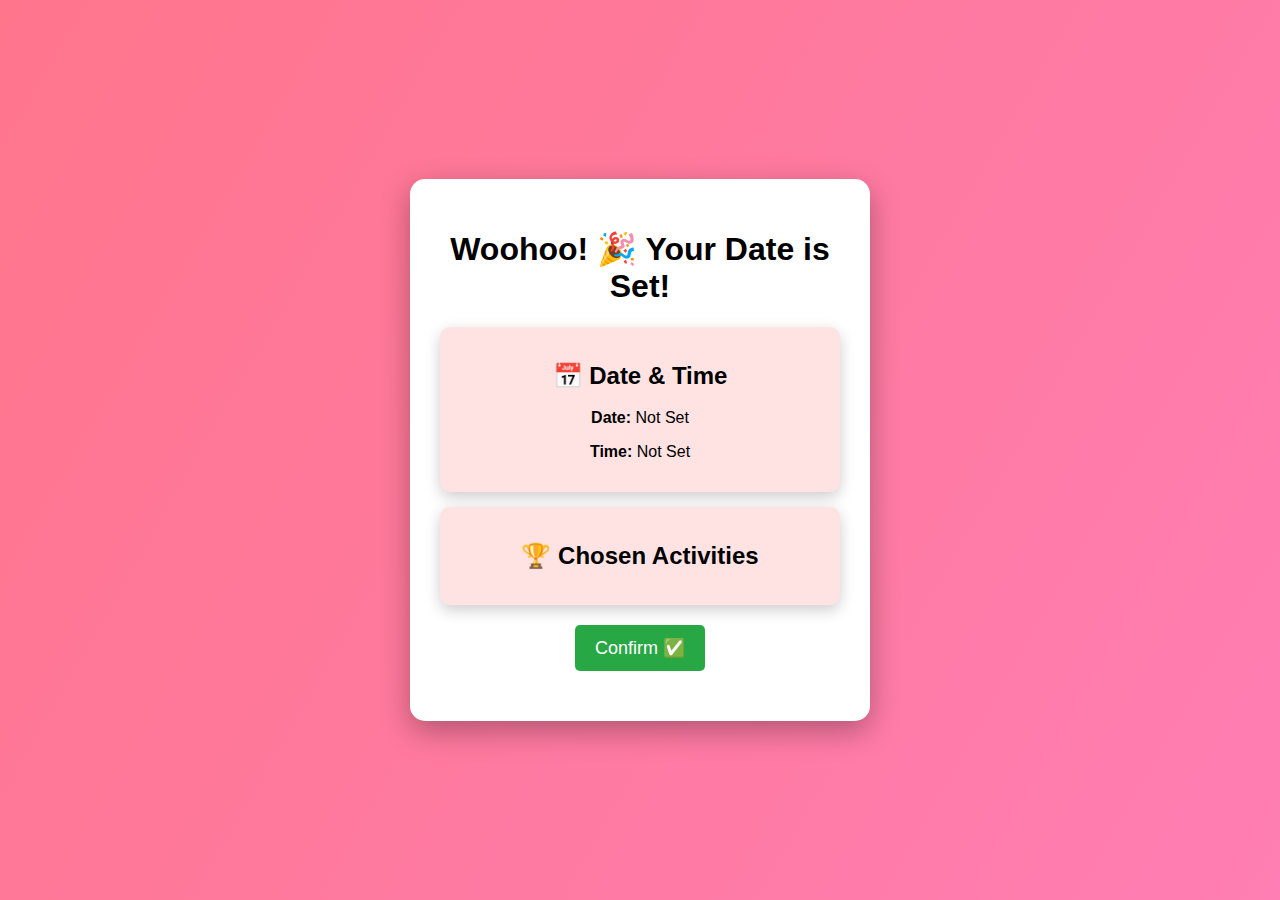
==== final.html @ ff315b81 "Add files via upload" ====
<!DOCTYPE html>
<html lang="en">
<head>
    <meta charset="UTF-8">
    <meta name="viewport" content="width=device-width, initial-scale=1.0">
    <title>Final Confirmation 🎉</title>
    <link rel="stylesheet" href="final.css">
</head>
<body>
    <div class="container fade-in">
        <h1>Woohoo! 🎉 Your Date is Set!</h1>

        <div class="summary-box">
            <h2>📅 Date & Time</h2>
            <p><strong>Date:</strong> <span id="final-date"></span></p>
            <p><strong>Time:</strong> <span id="final-time"></span></p>
        </div>

        <div class="summary-box">
            <h2>🏆 Chosen Activities</h2>
            <ul id="final-activities"></ul>
        </div>

        <!-- Confirm Button -->
        <button id="confirm-button">Confirm ✅</button>
    </div>

    <!-- Confirmation Pop-up -->
    <div class="popup" id="confirmation-popup">
        <div class="popup-content">
            <h2>✅ You’re All Set!</h2>
            <p>Looking forward to an amazing time together! 💖</p>
            <button onclick="closePopup()">Yayy 🎉</button>
        </div>
    </div>

    <script>
        // Retrieve stored data from previous pages
        document.getElementById("final-date").textContent = localStorage.getItem("selectedDate") || "Not Set";
        document.getElementById("final-time").textContent = localStorage.getItem("selectedTime") || "Not Set";

        const activityList = document.getElementById("final-activities");
        const selectedActivities = JSON.parse(localStorage.getItem("selectedActivities")) || [];

        // Display chosen activities
        selectedActivities.forEach(activityName => {
            let listItem = document.createElement("li");
            listItem.textContent = activityName; // Ensure activity name is displayed
            activityList.appendChild(listItem);
        });

        // Show confirmation pop-up
        document.getElementById("confirm-button").addEventListener("click", function() {
            document.getElementById("confirmation-popup").style.display = "flex";
        });

        // Close pop-up
        function closePopup() {
            document.getElementById("confirmation-popup").style.display = "none";
        }
    </script>

    <style>
        /* Pop-up Styling */
        .popup {
            display: none;
            position: fixed;
            top: 0;
            left: 0;
            width: 100%;
            height: 100%;
            background: rgba(0, 0, 0, 0.5);
            justify-content: center;
            align-items: center;
        }

        .popup-content {
            background: white;
            padding: 20px;
            border-radius: 10px;
            text-align: center;
        }

        .popup-content button {
            margin: 10px;
            padding: 10px;
            border: none;
            cursor: pointer;
            font-size: 16px;
            background: #ff4081;
            color: white;
            border-radius: 5px;
        }

        .popup-content button:hover {
            background: #e91e63;
        }

        #confirm-button {
            display: block;
            margin: 20px auto;
            padding: 12px 20px;
            font-size: 18px;
            background: #28a745;
            color: white;
            border: none;
            border-radius: 5px;
            cursor: pointer;
        }

        #confirm-button:hover {
            background: #218838;
        }
    </style>

</body>
</html>
---- final.css ----
/* General Styling */
body {
    font-family: "Poppins", sans-serif;
    text-align: center;
    background: linear-gradient(120deg, #ff758c, #ff7eb3);
    height: 100vh;
    display: flex;
    align-items: center;
    justify-content: center;
    margin: 0;
}

/* Container Box */
.container {
    background: white;
    padding: 30px;
    border-radius: 15px;
    box-shadow: 0px 10px 30px rgba(0, 0, 0, 0.3);
    animation: fadeIn 1s ease-in-out;
    max-width: 400px;
    width: 90%;
    position: relative;
}

/* Summary Box */
.summary-box {
    background: #ffe3e3;
    padding: 15px;
    border-radius: 10px;
    margin: 15px 0;
    box-shadow: 0px 5px 15px rgba(0, 0, 0, 0.2);
}

/* Success Message */
.success-message {
    background: #d4f5d4;
    color: #2d7a2d;
}

/* Restart Button */
button {
    background: #ff4d6d;
    color: white;
    border: none;
    padding: 10px 20px;
    font-size: 18px;
    border-radius: 8px;
    cursor: pointer;
    transition: transform 0.2s, background 0.3s;
}

button:hover {
    transform: scale(1.1);
    background: #ff3658;
}

/* Smooth Fade-in Animation */
@keyframes fadeIn {
    from {
        opacity: 0;
        transform: translateY(-20px);
    }
    to {
        opacity: 1;
        transform: translateY(0);
    }
}
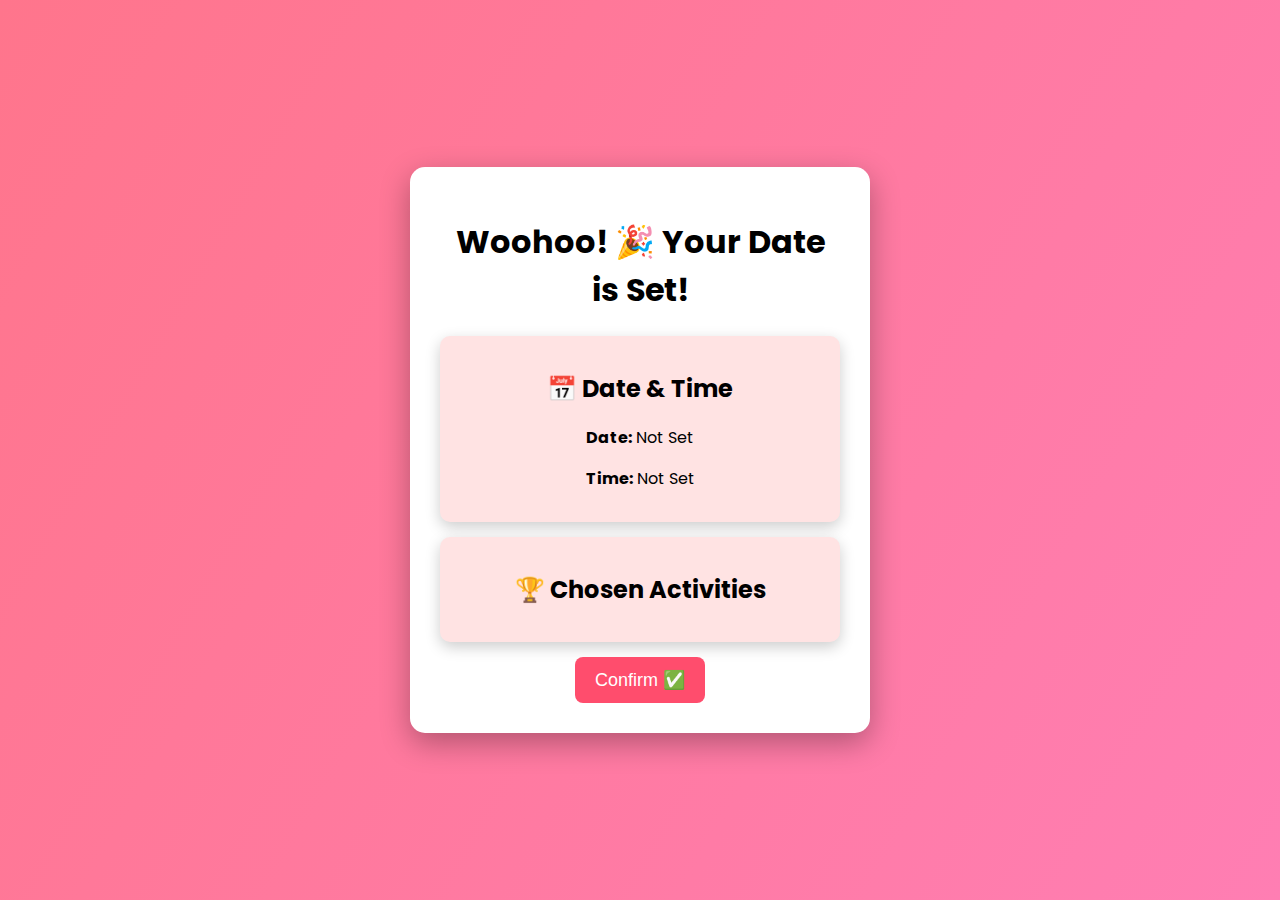
==== commit 8ef05a89: "Update final.html" ====
--- a/final.html
+++ b/final.html
@@ -4,63 +4,188 @@
     <meta charset="UTF-8">
     <meta name="viewport" content="width=device-width, initial-scale=1.0">
     <title>Final Confirmation 🎉</title>
-    <link rel="stylesheet" href="final.css">
-</head>
-<body>
-    <div class="container fade-in">
-        <h1>Woohoo! 🎉 Your Date is Set!</h1>
-
-        <div class="summary-box">
-            <h2>📅 Date & Time</h2>
-            <p><strong>Date:</strong> <span id="final-date"></span></p>
-            <p><strong>Time:</strong> <span id="final-time"></span></p>
-        </div>
-
-        <div class="summary-box">
-            <h2>🏆 Chosen Activities</h2>
-            <ul id="final-activities"></ul>
-        </div>
-
-        <!-- Confirm Button -->
-        <button id="confirm-button">Confirm ✅</button>
-    </div>
-
-    <!-- Confirmation Pop-up -->
-    <div class="popup" id="confirmation-popup">
-        <div class="popup-content">
-            <h2>✅ You’re All Set!</h2>
-            <p>Looking forward to an amazing time together! 💖</p>
-            <button onclick="closePopup()">Yayy 🎉</button>
-        </div>
-    </div>
-
-    <script>
-        // Retrieve stored data from previous pages
-        document.getElementById("final-date").textContent = localStorage.getItem("selectedDate") || "Not Set";
-        document.getElementById("final-time").textContent = localStorage.getItem("selectedTime") || "Not Set";
-
-        const activityList = document.getElementById("final-activities");
-        const selectedActivities = JSON.parse(localStorage.getItem("selectedActivities")) || [];
-
-        // Display chosen activities
-        selectedActivities.forEach(activityName => {
-            let listItem = document.createElement("li");
-            listItem.textContent = activityName; // Ensure activity name is displayed
-            activityList.appendChild(listItem);
-        });
-
-        // Show confirmation pop-up
-        document.getElementById("confirm-button").addEventListener("click", function() {
-            document.getElementById("confirmation-popup").style.display = "flex";
-        });
-
-        // Close pop-up
-        function closePopup() {
-            document.getElementById("confirmation-popup").style.display = "none";
-        }
-    </script>
-
+    <link href="https://fonts.googleapis.com/css2?family=Poppins:wght@300;400;600&display=swap" rel="stylesheet">
     <style>
+        /* General Styling */
+        body {
+            font-family: "Poppins", sans-serif;
+            text-align: center;
+            background: linear-gradient(120deg, #ff758c, #ff7eb3);
+            height: 100vh;
+            display: flex;
+            align-items: center;
+            justify-content: center;
+            margin: 0;
+            overflow: hidden;
+        }
+
+        /* Container Box */
+        .container {
+            background: white;
+            padding: 30px;
+            border-radius: 15px;
+            box-shadow: 0px 10px 30px rgba(0, 0, 0, 0.3);
+            animation: fadeIn 1s ease-in-out;
+            max-width: 400px;
+            width: 90%;
+            position: relative;
+        }
+
+        /* Summary Box */
+        .summary-box {
+            background: #ffe3e3;
+            padding: 15px;
+            border-radius: 10px;
+            margin: 15px 0;
+            box-shadow: 0px 5px 15px rgba(0, 0, 0, 0.2);
+        }
+
+        /* Confirm Button */
+        #confirm-button {
+            background: #ff4d6d;
+            color: white;
+            border: none;
+            padding: 12px 20px;
+            font-size: 18px;
+            border-radius: 8px;
+            cursor: pointer;
+            transition: transform 0.2s, background 0.3s;
+        }
+
+        #confirm-button:hover {
+            transform: scale(1.1);
+            background: #ff3658;
+        }
+
+        /* Smooth Fade-in Animation */
+        @keyframes fadeIn {
+            from {
+                opacity: 0;
+                transform: translateY(-20px);
+            }
+            to {
+                opacity: 1;
+                transform: translateY(0);
+            }
+        }
+
+        /* Content Fade Out */
+        .content-fade {
+            animation: fadeContent 0.8s forwards;
+        }
+
+        @keyframes fadeContent {
+            from { opacity: 1; }
+            to { opacity: 0; }
+        }
+
+        /* Heart styling */
+        .heart {
+            display: none;
+            position: absolute;
+            top: 50%;
+            left: 50%;
+            transform: translate(-50%, -50%);
+            width: 150px;
+            height: 150px;
+            background: #ff3658;
+            transform-origin: center;
+            animation: createHeart 0.5s forwards;
+        }
+
+        /* Using before and after to create heart shape */
+        .heart:before,
+        .heart:after {
+            content: "";
+            position: absolute;
+            width: 150px;
+            height: 150px;
+            background: #ff3658;
+            border-radius: 50%;
+        }
+
+        .heart:before {
+            top: -75px;
+            left: 0;
+        }
+
+        .heart:after {
+            top: 0;
+            left: -75px;
+        }
+
+        @keyframes createHeart {
+            0% {
+                transform: translate(-50%, -50%) scale(0);
+                opacity: 0;
+            }
+            100% {
+                transform: translate(-50%, -50%) scale(1) rotate(45deg);
+                opacity: 1;
+            }
+        }
+
+        /* Heart Pulse */
+        .heart-pulse {
+            animation: pulseHeart 1.2s infinite ease-in-out;
+        }
+
+        @keyframes pulseHeart {
+            0% { transform: translate(-50%, -50%) scale(1) rotate(45deg); }
+            50% { transform: translate(-50%, -50%) scale(1.1) rotate(45deg); }
+            100% { transform: translate(-50%, -50%) scale(1) rotate(45deg); }
+        }
+
+        /* Floating Hearts */
+        .mini-heart {
+            position: absolute;
+            width: 20px;
+            height: 20px;
+            background: #ff6b81;
+            transform: rotate(45deg);
+            opacity: 0;
+            pointer-events: none;
+        }
+
+        .mini-heart:before,
+        .mini-heart:after {
+            content: "";
+            position: absolute;
+            width: 20px;
+            height: 20px;
+            background: #ff6b81;
+            border-radius: 50%;
+        }
+
+        .mini-heart:before {
+            top: -10px;
+            left: 0;
+        }
+
+        .mini-heart:after {
+            top: 0;
+            left: -10px;
+        }
+
+        .float-heart {
+            animation: floatUp 3s ease-in-out forwards;
+        }
+
+        @keyframes floatUp {
+            0% {
+                transform: translate(0, 0) scale(0) rotate(45deg);
+                opacity: 0;
+            }
+            10% {
+                opacity: 0.8;
+                transform: translate(0, 0) scale(1) rotate(45deg);
+            }
+            100% {
+                transform: translate(var(--tx), var(--ty)) scale(0.5) rotate(var(--rot));
+                opacity: 0;
+            }
+        }
+
         /* Pop-up Styling */
         .popup {
             display: none;
@@ -72,46 +197,212 @@
             background: rgba(0, 0, 0, 0.5);
             justify-content: center;
             align-items: center;
+            z-index: 1000;
+            animation: fadeIn 0.5s ease-in-out;
         }
 
         .popup-content {
             background: white;
             padding: 20px;
-            border-radius: 10px;
+            border-radius: 15px;
             text-align: center;
+            animation: popIn 0.5s cubic-bezier(0.175, 0.885, 0.32, 1.275);
+            box-shadow: 0 10px 30px rgba(0, 0, 0, 0.3);
+            max-width: 400px;
+            width: 90%;
+        }
+
+        @keyframes popIn {
+            from { transform: scale(0.8); opacity: 0; }
+            to { transform: scale(1); opacity: 1; }
         }
 
         .popup-content button {
             margin: 10px;
-            padding: 10px;
+            padding: 10px 20px;
             border: none;
             cursor: pointer;
             font-size: 16px;
             background: #ff4081;
             color: white;
-            border-radius: 5px;
+            border-radius: 8px;
+            transition: transform 0.2s, background 0.3s;
         }
 
         .popup-content button:hover {
             background: #e91e63;
-        }
-
-        #confirm-button {
-            display: block;
-            margin: 20px auto;
-            padding: 12px 20px;
-            font-size: 18px;
-            background: #28a745;
-            color: white;
-            border: none;
-            border-radius: 5px;
-            cursor: pointer;
-        }
-
-        #confirm-button:hover {
-            background: #218838;
+            transform: scale(1.05);
+        }
+
+        /* Card container transition */
+        .shrink-container {
+            animation: shrinkContainer 1s forwards;
+        }
+
+        @keyframes shrinkContainer {
+            0% {
+                max-width: 400px;
+                width: 90%;
+                height: auto;
+                padding: 30px;
+                border-radius: 15px;
+                background: white;
+            }
+            100% {
+                max-width: 0;
+                width: 0;
+                height: 0;
+                padding: 0;
+                opacity: 0;
+                border-radius: 0;
+                background: transparent;
+            }
         }
     </style>
-
+</head>
+<body>
+    <div class="container fade-in" id="page-content">
+        <div id="form-content">
+            <h1>Woohoo! 🎉 Your Date is Set!</h1>
+
+            <div class="summary-box">
+                <h2>📅 Date & Time</h2>
+                <p><strong>Date:</strong> <span id="final-date"></span></p>
+                <p><strong>Time:</strong> <span id="final-time"></span></p>
+            </div>
+
+            <div class="summary-box">
+                <h2>🏆 Chosen Activities</h2>
+                <ul id="final-activities"></ul>
+            </div>
+
+            <!-- Confirm Button -->
+            <button id="confirm-button">Confirm ✅</button>
+        </div>
+    </div>
+
+    <!-- The heart that will appear -->
+    <div class="heart" id="heart-shape"></div>
+
+    <!-- Confirmation Pop-up -->
+    <div class="popup" id="confirmation-popup">
+        <div class="popup-content">
+            <h2>❤️ Your Heartfelt Confirmation! ❤️</h2>
+            <p>Your date is locked in! Get ready for an amazing time. 💖</p>
+            <button onclick="closePopup()">Yayy 🎉</button>
+        </div>
+    </div>
+
+    <script>
+            document.addEventListener("DOMContentLoaded", function () {
+            document.getElementById("final-date").textContent = localStorage.getItem("selectedDate") || "Not Set";
+            document.getElementById("final-time").textContent = localStorage.getItem("selectedTime") || "Not Set";
+
+            const activityList = document.getElementById("final-activities");
+            let selectedActivities = JSON.parse(localStorage.getItem("selectedActivities")) || [];
+
+            // ✅ Clear previous activities before populating the list
+            activityList.innerHTML = ""; 
+
+            // ✅ Ensure only 9 activities are displayed
+            selectedActivities.slice(0, 9).forEach(activityName => {
+                let listItem = document.createElement("li");
+                listItem.textContent = activityName;
+                activityList.appendChild(listItem);
+            });
+        });
+
+        // Function to create and animate floating hearts
+        function createFloatingHearts() {
+            const heartCenter = document.getElementById("heart-shape");
+            const heartRect = heartCenter.getBoundingClientRect();
+            const centerX = heartRect.left + heartRect.width / 2;
+            const centerY = heartRect.top + heartRect.height / 2;
+            
+            for (let i = 0; i < 15; i++) {
+                const heart = document.createElement("div");
+                heart.classList.add("mini-heart");
+                
+                // Random direction and distance
+                const angle = Math.random() * Math.PI * 2;
+                const distance = 100 + Math.random() * 150;
+                const tx = Math.cos(angle) * distance;
+                const ty = Math.sin(angle) * distance - 100; // Bias upward
+                const rotation = Math.random() * 90; // Random rotation
+                
+                // Set custom properties for the animation
+                heart.style.setProperty('--tx', `${tx}px`);
+                heart.style.setProperty('--ty', `${ty}px`);
+                heart.style.setProperty('--rot', `${rotation}deg`);
+                
+                // Position at heart center initially
+                heart.style.left = `${centerX}px`;
+                heart.style.top = `${centerY}px`;
+                
+                // Random color shade
+                const colors = ['#ff6b81', '#ff4757', '#ff5e57', '#ff4d6d', '#f368e0'];
+                heart.style.background = colors[Math.floor(Math.random() * colors.length)];
+                
+                // Apply same color to pseudo-elements
+                heart.style.setProperty('--heart-color', colors[Math.floor(Math.random() * colors.length)]);
+                
+                document.body.appendChild(heart);
+                
+                // Trigger animation with staggered delay
+                setTimeout(() => {
+                    heart.classList.add("float-heart");
+                }, i * 200);
+                
+                // Remove heart after animation
+                setTimeout(() => {
+                    if (heart.parentNode === document.body) {
+                        document.body.removeChild(heart);
+                    }
+                }, 3000 + i * 200);
+            }
+        }
+
+        // Confirm button event listener
+        document.getElementById("confirm-button").addEventListener("click", function() {
+            const container = document.getElementById("page-content");
+            const content = document.getElementById("form-content");
+            const heart = document.getElementById("heart-shape");
+            
+            // Fade out content first
+            content.classList.add("content-fade");
+            
+            // Wait a moment then shrink the container
+            setTimeout(() => {
+                container.classList.add("shrink-container");
+                
+                // After container shrinks, show the heart
+                setTimeout(() => {
+                    heart.style.display = "block";
+                    
+                    // After heart appears, add pulse effect and create floating hearts
+                    setTimeout(() => {
+                        heart.classList.add("heart-pulse");
+                        createFloatingHearts();
+                        
+                        // Show popup with delay for better visual flow
+                        setTimeout(() => {
+                            document.getElementById("confirmation-popup").style.display = "flex";
+                        }, 1000);
+                    }, 500);
+                }, 1000);
+            }, 800);
+        });
+
+        // Close pop-up
+        function closePopup() {
+            document.getElementById("confirmation-popup").style.display = "none";
+        }
+
+        // Apply the same heart color to pseudo-elements
+        document.querySelectorAll('.mini-heart').forEach(heart => {
+            const color = heart.style.background;
+            heart.style.setProperty('--heart-color', color);
+        });
+    </script>
 </body>
 </html>
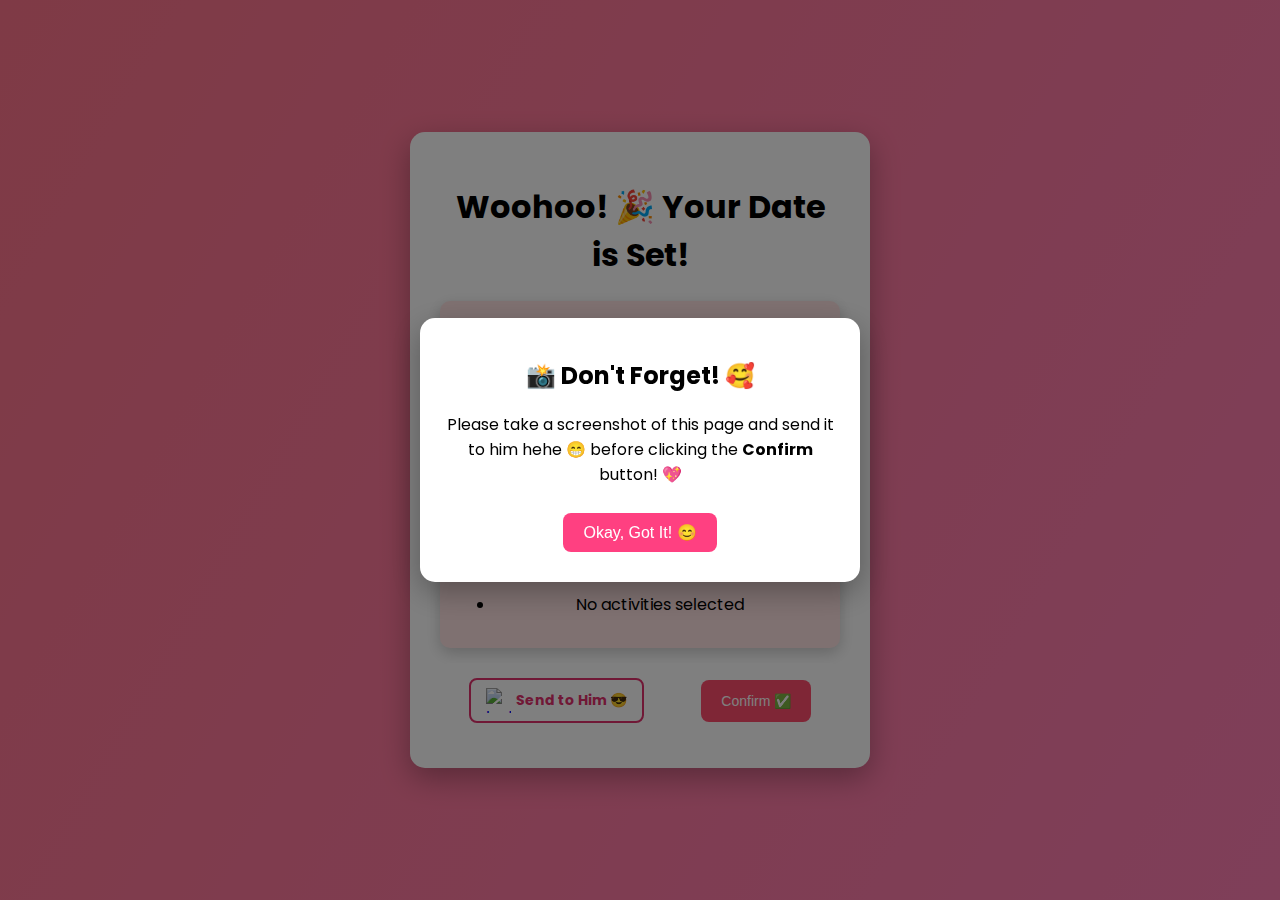
==== commit b88204ec: "Update final.html" ====
--- a/final.html
+++ b/final.html
@@ -40,21 +40,59 @@
             box-shadow: 0px 5px 15px rgba(0, 0, 0, 0.2);
         }
 
+        /* Button Container - Centered in White Space */
+        .button-container {
+            display: flex;
+            justify-content: space-around; /* Evenly distributes buttons */
+            align-items: center;
+            padding: 15px 0; /* Adds spacing above & below */
+            background: white; /* Matches the box background */
+            border-radius: 10px; /* Soft edges */
+        }
+
+        /* Send Button */
+        #send-button {
+            display: flex;
+            align-items: center;
+            background: white;
+            border: 2px solid #e1306c;
+            border-radius: 8px;
+            padding: 8px 15px;
+            text-decoration: none;
+            transition: transform 0.2s ease-in-out;
+        }
+
+        #send-button:hover {
+            transform: scale(1.05);
+        }
+
+        #send-button img {
+            width: 25px;
+            height: 25px;
+            margin-right: 5px;
+        }
+
+        #send-button span {
+            font-size: 14px;
+            color: #e1306c;
+            font-weight: bold;
+        }
+
         /* Confirm Button */
         #confirm-button {
-            background: #ff4d6d;
+            background-color: #ff4d6d;
             color: white;
             border: none;
-            padding: 12px 20px;
-            font-size: 18px;
+            padding: 13px 20px;
             border-radius: 8px;
             cursor: pointer;
-            transition: transform 0.2s, background 0.3s;
+            font-size: 14px;
+            transition: background-color 0.2s ease-in-out;
         }
 
         #confirm-button:hover {
-            transform: scale(1.1);
-            background: #ff3658;
+            transform: scale(1.05);
+            background-color: #e63950;
         }
 
         /* Smooth Fade-in Animation */
@@ -261,6 +299,21 @@
     </style>
 </head>
 <body>
+    <audio id="songs" autoplay loop>
+        <source src="music3.mp3">
+    </audio>
+    <script>
+        window.addEventListener('click',()=>{
+            document.getElementById("songs").play();
+        });
+    </script>
+    <div class="popup" id="screenshot-popup">
+        <div class="popup-content">
+            <h2>📸 Don't Forget! 🥰</h2>
+            <p>Please take a screenshot of this page and send it to him hehe 😁 before clicking the <strong>Confirm</strong> button! 💖</p>
+            <button onclick="closeScreenshotPopup()">Okay, Got It! 😊</button>
+        </div>
+    </div>
     <div class="container fade-in" id="page-content">
         <div id="form-content">
             <h1>Woohoo! 🎉 Your Date is Set!</h1>
@@ -275,11 +328,16 @@
                 <h2>🏆 Chosen Activities</h2>
                 <ul id="final-activities"></ul>
             </div>
-
-            <!-- Confirm Button -->
-            <button id="confirm-button">Confirm ✅</button>
-        </div>
-    </div>
+            <div class="button-container">
+                <!-- Send Button (Image + Text) -->
+                <a href="https://www.instagram.com/darrell_lee_xd/" target="_blank" id="send-button">
+                    <img src="instagram.png" alt="Instagram">
+                    <span>Send to Him 😎</span>
+                </a>
+            
+                <!-- Confirm Button -->
+                <button id="confirm-button">Confirm ✅</button>
+            </div>
 
     <!-- The heart that will appear -->
     <div class="heart" id="heart-shape"></div>
@@ -294,9 +352,14 @@
     </div>
 
     <script>
+            document.getElementById("send-button").addEventListener("click", function() {
+                window.open("https://www.instagram.com/darrell_lee_xd/", "_blank");
+        });
+
             document.addEventListener("DOMContentLoaded", function () {
-            document.getElementById("final-date").textContent = localStorage.getItem("selectedDate") || "Not Set";
-            document.getElementById("final-time").textContent = localStorage.getItem("selectedTime") || "Not Set";
+                document.getElementById("screenshot-popup").style.display = "flex";
+                document.getElementById("final-date").textContent = localStorage.getItem("selectedDate") || "Not Set";
+                document.getElementById("final-time").textContent = localStorage.getItem("selectedTime") || "Not Set";
 
             const activityList = document.getElementById("final-activities");
             let selectedActivities = JSON.parse(localStorage.getItem("selectedActivities")) || [];
@@ -304,13 +367,20 @@
             // ✅ Clear previous activities before populating the list
             activityList.innerHTML = ""; 
 
-            // ✅ Ensure only 9 activities are displayed
-            selectedActivities.slice(0, 9).forEach(activityName => {
+            if (selectedActivities.length === 0) {
+            activityList.innerHTML = "<li>No activities selected</li>";
+            } else {
+            selectedActivities.forEach(activityName => {
                 let listItem = document.createElement("li");
                 listItem.textContent = activityName;
                 activityList.appendChild(listItem);
             });
-        });
+        }
+    });
+
+        function closeScreenshotPopup() {
+            document.getElementById("screenshot-popup").style.display = "none";
+        }
 
         // Function to create and animate floating hearts
         function createFloatingHearts() {
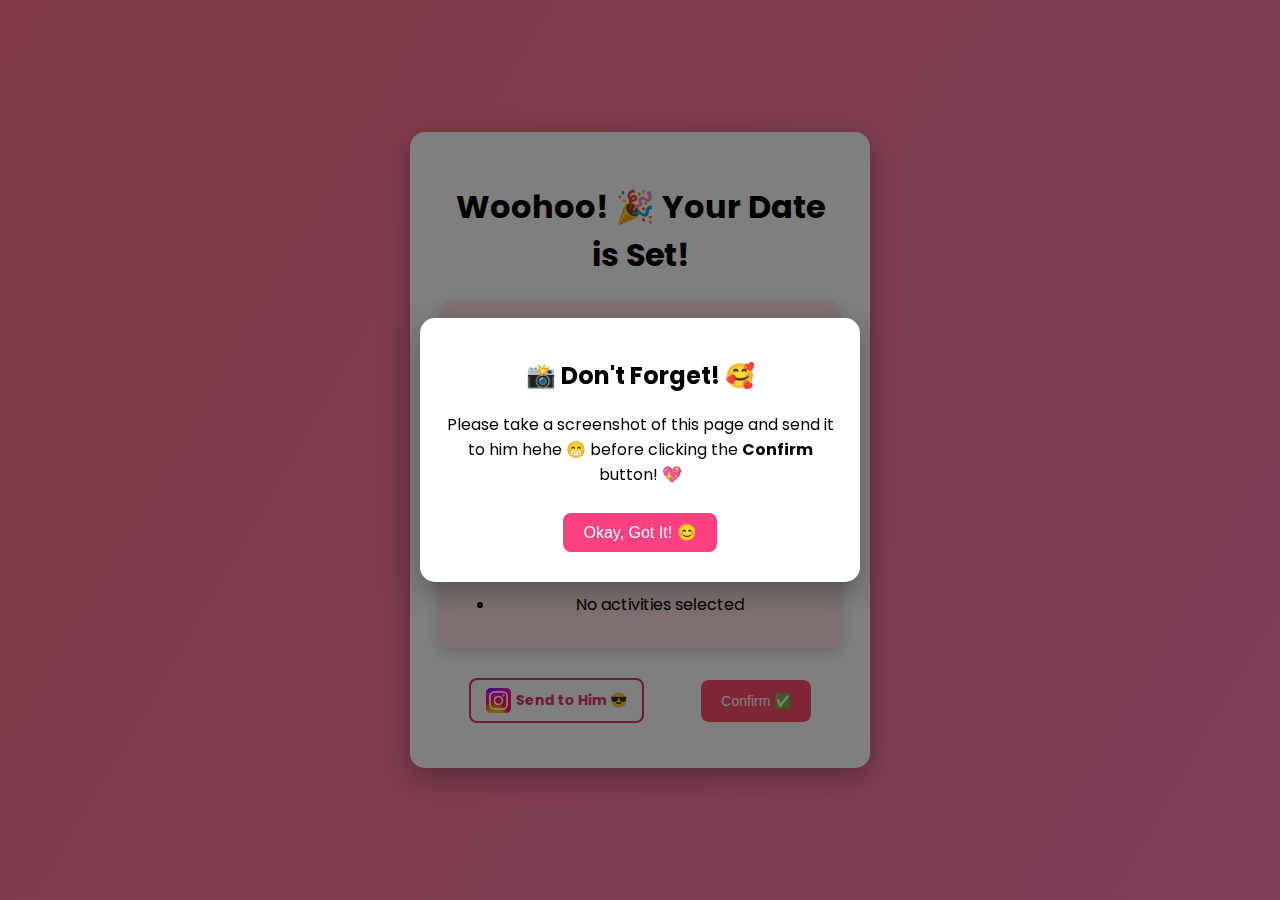
==== commit 3080f43b: "Update final.html" ====
--- a/final.html
+++ b/final.html
@@ -117,92 +117,110 @@
             to { opacity: 0; }
         }
 
-        /* Heart styling */
-        .heart {
-            display: none;
-            position: absolute;
+        /* Heart Container - Perfectly Centered */
+        .heart-container {
+            position: fixed; /* Ensures it's centered on the viewport */
             top: 50%;
             left: 50%;
             transform: translate(-50%, -50%);
-            width: 150px;
-            height: 150px;
-            background: #ff3658;
-            transform-origin: center;
-            animation: createHeart 0.5s forwards;
-        }
-
-        /* Using before and after to create heart shape */
-        .heart:before,
-        .heart:after {
+            width: 200px;
+            height: 200px;
+            display: none;
+            z-index: 1000;
+        }
+
+        /* Heart Shape */
+        .heart {
+            position: relative;
+            width: 250px;
+            height: 250px;
+            background: transparent;
+            transform-origin: center bottom;
+        }
+
+        /* Heart Left & Right */
+        .heart::before, 
+        .heart::after {
             content: "";
             position: absolute;
-            width: 150px;
-            height: 150px;
+            top: 0;
+            width: 125px;
+            height: 200px;
+            border-radius: 125px 125px 0 0;
             background: #ff3658;
-            border-radius: 50%;
-        }
-
-        .heart:before {
-            top: -75px;
+        }
+
+        /* Left Side */
+        .heart::before {
+            left: 125px;
+            transform-origin: 0 100%;
+            transform: rotate(-45deg);
+        }
+
+        /* Right Side */
+        .heart::after {
             left: 0;
-        }
-
-        .heart:after {
-            top: 0;
-            left: -75px;
-        }
-
-        @keyframes createHeart {
+            transform-origin: 100% 100%;
+            transform: rotate(45deg);
+        }
+
+        /* Heart Appearing Animation */
+        @keyframes heartAppear {
             0% {
                 transform: translate(-50%, -50%) scale(0);
                 opacity: 0;
             }
             100% {
-                transform: translate(-50%, -50%) scale(1) rotate(45deg);
+                transform: translate(-50%, -50%) scale(1);
                 opacity: 1;
             }
         }
 
-        /* Heart Pulse */
+        .heart-appear {
+            animation: heartAppear 1s forwards cubic-bezier(0.175, 0.885, 0.32, 1.275);
+            display: block;
+        }
+
+        /* Smooth Pulsating Heart */
+        @keyframes pulseHeart {
+            0% { transform: translate(-50%, -50%) scale(1); }
+            50% { transform: translate(-50%, -50%) scale(1.15); }
+            100% { transform: translate(-50%, -50%) scale(1); }
+        }
+
         .heart-pulse {
             animation: pulseHeart 1.2s infinite ease-in-out;
-        }
-
-        @keyframes pulseHeart {
-            0% { transform: translate(-50%, -50%) scale(1) rotate(45deg); }
-            50% { transform: translate(-50%, -50%) scale(1.1) rotate(45deg); }
-            100% { transform: translate(-50%, -50%) scale(1) rotate(45deg); }
         }
 
         /* Floating Hearts */
         .mini-heart {
             position: absolute;
-            width: 20px;
-            height: 20px;
-            background: #ff6b81;
-            transform: rotate(45deg);
-            opacity: 0;
+            width: 0;
+            height: 0;
             pointer-events: none;
-        }
-
-        .mini-heart:before,
-        .mini-heart:after {
+            z-index: 50;
+        }
+
+        .mini-heart::before,
+        .mini-heart::after {
             content: "";
             position: absolute;
-            width: 20px;
-            height: 20px;
-            background: #ff6b81;
-            border-radius: 50%;
-        }
-
-        .mini-heart:before {
-            top: -10px;
+            width: 10px;
+            height: 16px;
+            border-radius: 10px 10px 0 0;
+            background: var(--heart-color, #ff6b81);
+        }
+
+        .mini-heart::before {
+            left: 10px;
+            transform: rotate(-45deg);
+            transform-origin: 0 100%;
+        }
+
+        .mini-heart::after {
             left: 0;
-        }
-
-        .mini-heart:after {
-            top: 0;
-            left: -10px;
+            transform: rotate(45deg);
+            transform-origin: 100% 100%;
         }
 
         .float-heart {
@@ -211,12 +229,12 @@
 
         @keyframes floatUp {
             0% {
-                transform: translate(0, 0) scale(0) rotate(45deg);
+                transform: translate(0, 0) scale(0);
                 opacity: 0;
             }
             10% {
                 opacity: 0.8;
-                transform: translate(0, 0) scale(1) rotate(45deg);
+                transform: translate(0, 0) scale(1);
             }
             100% {
                 transform: translate(var(--tx), var(--ty)) scale(0.5) rotate(var(--rot));
@@ -338,28 +356,32 @@
                 <!-- Confirm Button -->
                 <button id="confirm-button">Confirm ✅</button>
             </div>
-
-    <!-- The heart that will appear -->
-    <div class="heart" id="heart-shape"></div>
+        </div>
+    </div>
+
+    <!-- The heart that will appear - improved structure -->
+    <div class="heart-container" id="heart-container">
+        <div class="heart" id="heart-shape"></div>
+    </div>
 
     <!-- Confirmation Pop-up -->
     <div class="popup" id="confirmation-popup">
         <div class="popup-content">
-            <h2>❤️ Your Heartfelt Confirmation! ❤️</h2>
+            <h2> Your Heartfelt Confirmation! ❤️</h2>
             <p>Your date is locked in! Get ready for an amazing time. 💖</p>
             <button onclick="closePopup()">Yayy 🎉</button>
         </div>
     </div>
 
     <script>
-            document.getElementById("send-button").addEventListener("click", function() {
-                window.open("https://www.instagram.com/darrell_lee_xd/", "_blank");
+        document.getElementById("send-button").addEventListener("click", function() {
+            window.open("https://www.instagram.com/darrell_lee_xd/", "_blank");
         });
 
-            document.addEventListener("DOMContentLoaded", function () {
-                document.getElementById("screenshot-popup").style.display = "flex";
-                document.getElementById("final-date").textContent = localStorage.getItem("selectedDate") || "Not Set";
-                document.getElementById("final-time").textContent = localStorage.getItem("selectedTime") || "Not Set";
+        document.addEventListener("DOMContentLoaded", function () {
+            document.getElementById("screenshot-popup").style.display = "flex";
+            document.getElementById("final-date").textContent = localStorage.getItem("selectedDate") || "Not Set";
+            document.getElementById("final-time").textContent = localStorage.getItem("selectedTime") || "Not Set";
 
             const activityList = document.getElementById("final-activities");
             let selectedActivities = JSON.parse(localStorage.getItem("selectedActivities")) || [];
@@ -368,15 +390,15 @@
             activityList.innerHTML = ""; 
 
             if (selectedActivities.length === 0) {
-            activityList.innerHTML = "<li>No activities selected</li>";
+                activityList.innerHTML = "<li>No activities selected</li>";
             } else {
-            selectedActivities.forEach(activityName => {
-                let listItem = document.createElement("li");
-                listItem.textContent = activityName;
-                activityList.appendChild(listItem);
-            });
-        }
-    });
+                selectedActivities.forEach(activityName => {
+                    let listItem = document.createElement("li");
+                    listItem.textContent = activityName;
+                    activityList.appendChild(listItem);
+                });
+            }
+        });
 
         function closeScreenshotPopup() {
             document.getElementById("screenshot-popup").style.display = "none";
@@ -384,8 +406,8 @@
 
         // Function to create and animate floating hearts
         function createFloatingHearts() {
-            const heartCenter = document.getElementById("heart-shape");
-            const heartRect = heartCenter.getBoundingClientRect();
+            const heartContainer = document.getElementById("heart-container");
+            const heartRect = heartContainer.getBoundingClientRect();
             const centerX = heartRect.left + heartRect.width / 2;
             const centerY = heartRect.top + heartRect.height / 2;
             
@@ -411,10 +433,10 @@
                 
                 // Random color shade
                 const colors = ['#ff6b81', '#ff4757', '#ff5e57', '#ff4d6d', '#f368e0'];
-                heart.style.background = colors[Math.floor(Math.random() * colors.length)];
-                
-                // Apply same color to pseudo-elements
-                heart.style.setProperty('--heart-color', colors[Math.floor(Math.random() * colors.length)]);
+                const randomColor = colors[Math.floor(Math.random() * colors.length)];
+                
+                // Set the color variable for both the heart and its pseudo-elements
+                heart.style.setProperty('--heart-color', randomColor);
                 
                 document.body.appendChild(heart);
                 
@@ -432,47 +454,44 @@
             }
         }
 
-        // Confirm button event listener
-        document.getElementById("confirm-button").addEventListener("click", function() {
-            const container = document.getElementById("page-content");
-            const content = document.getElementById("form-content");
-            const heart = document.getElementById("heart-shape");
-            
-            // Fade out content first
-            content.classList.add("content-fade");
-            
-            // Wait a moment then shrink the container
-            setTimeout(() => {
-                container.classList.add("shrink-container");
-                
-                // After container shrinks, show the heart
+        // Function to show and animate the heart
+            document.getElementById("confirm-button").addEventListener("click", function() {
+                const container = document.getElementById("page-content");
+                const content = document.getElementById("form-content");
+                const heartContainer = document.getElementById("heart-container");
+
+                // Fade out content
+                content.classList.add("content-fade");
+
+                // Shrink the main container
                 setTimeout(() => {
-                    heart.style.display = "block";
-                    
-                    // After heart appears, add pulse effect and create floating hearts
+                    container.classList.add("shrink-container");
+
+                    // Show heart after shrinking animation
                     setTimeout(() => {
-                        heart.classList.add("heart-pulse");
-                        createFloatingHearts();
-                        
-                        // Show popup with delay for better visual flow
+                        heartContainer.style.display = "block";
+                        heartContainer.classList.add("heart-appear");
+
+                        // Apply pulse effect after appearing
+                        setTimeout(() => {
+                            heartContainer.classList.add("heart-pulse");
+                            createFloatingHearts(); // Floating hearts appear nicely
+                        }, 800);
+
+                        // Show confirmation popup after some delay
                         setTimeout(() => {
                             document.getElementById("confirmation-popup").style.display = "flex";
-                        }, 1000);
-                    }, 500);
-                }, 1000);
-            }, 800);
-        });
+                        }, 1500);
+                    }, 1000);
+                }, 800);
+            });
+
 
         // Close pop-up
         function closePopup() {
             document.getElementById("confirmation-popup").style.display = "none";
-        }
-
-        // Apply the same heart color to pseudo-elements
-        document.querySelectorAll('.mini-heart').forEach(heart => {
-            const color = heart.style.background;
-            heart.style.setProperty('--heart-color', color);
-        });
+            // Keep the heart visible even after closing the popup
+        }
     </script>
 </body>
 </html>
